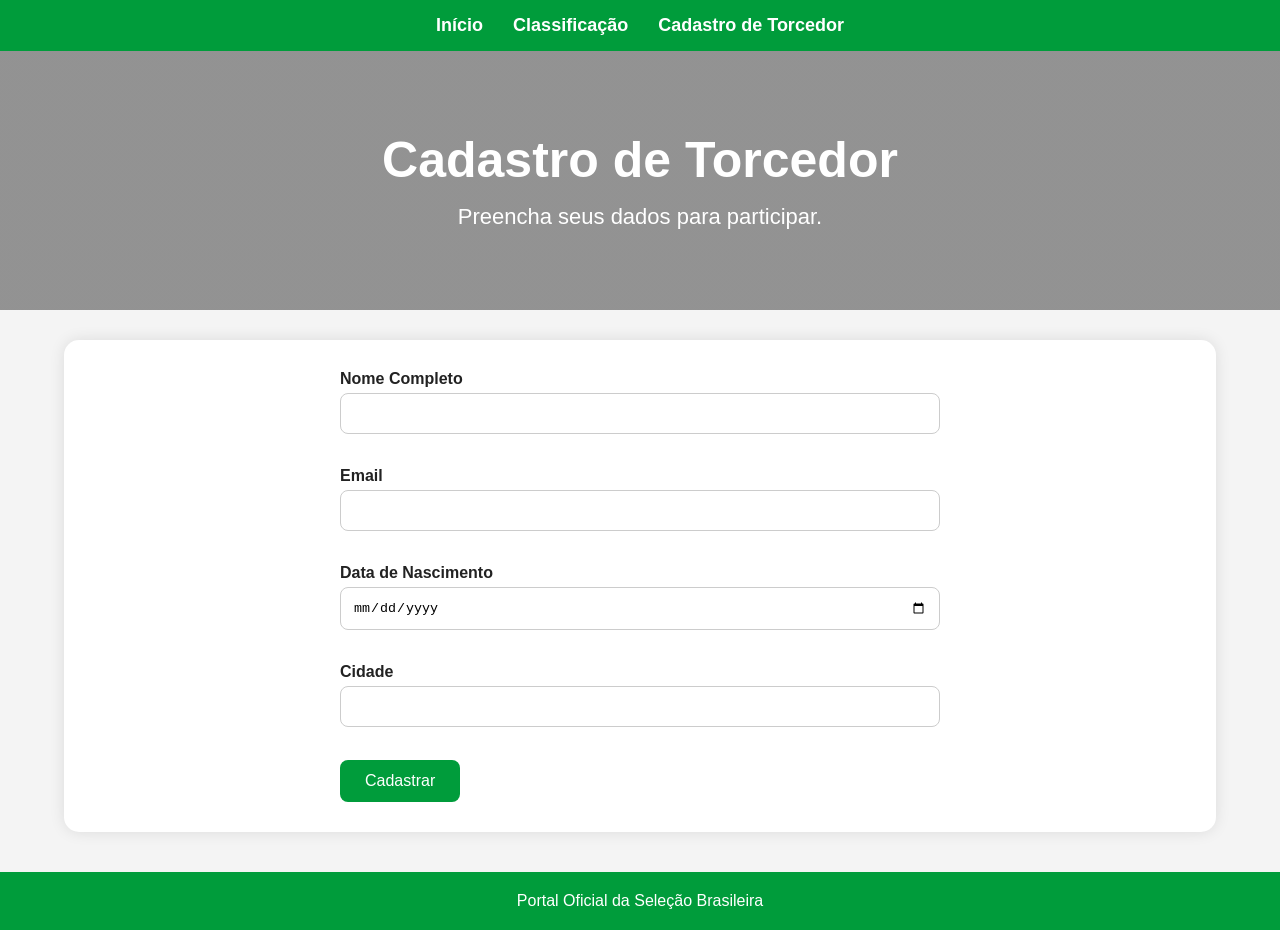
==== cadastro.html @ 6d5a2802 "final" ====
<html lang="pt-BR">
<head>
    <meta charset="UTF-8">
    <meta name="viewport" content="width=device-width, initial-scale=1.0">
    <title>Cadastro de Torcedor</title>

<link rel="stylesheet" href="css/style.css">

</head>
<body>

<nav>
    <ul>
        <li><a href="index.html">Início</a></li>
        <li><a href="classificacao.html">Classificação</a></li>
        <li><a href="cadastro.html">Cadastro de Torcedor</a></li>
    </ul>
</nav>

<header>
    <h1>Cadastro de Torcedor</h1>
    <p>Preencha seus dados para participar.</p>
</header>

<main>

    <section>

        <form onsubmit="salvarDados(event)">

            <label>Nome Completo</label><br>
            <input type="text"
                   id="nome"
                   required
                   onfocus="foco(this)"
                   onblur="sair(this)"
                   onkeyup="digitarNome()"><br><br>

            <label>Email</label><br>
            <input type="email"
                   id="email"
                   required
                   onfocus="foco(this)"
                   onblur="sair(this)"><br><br>

            <label>Data de Nascimento</label><br>
            <input type="date"
                   id="nascimento"
                   required
                   onchange="mostrarData()"><br><br>

            <label>Cidade</label><br>
            <input type="text"
                   id="cidade"
                   required><br><br>

            <button type="submit">
                Cadastrar
            </button>

        </form>

        <p id="mensagem"></p>

    </section>

</main>

<footer>
    <p>Portal Oficial da Seleção Brasileira</p>
</footer>

<script src="js/script.js"></script>

</body>
</html>
---- css/style.css ----
*{
    margin:0;
    padding:0;
    box-sizing:border-box;
}

body{
    font-family:Arial, Helvetica, sans-serif;
    background:#f4f4f4;
    color:#222;
}

nav{
    background:#009c3b;
    padding:15px;
    position:sticky;
    top:0;
}

nav ul{
    display:flex;
    justify-content:center;
    list-style:none;
    gap:30px;
}

nav a{
    color:white;
    text-decoration:none;
    font-weight:bold;
    font-size:18px;
    transition:0.3s;
}

nav a:hover{
    color:#ffdf00;
}

header{
    background:linear-gradient(rgba(0,0,0,0.4),rgba(0,0,0,0.4)),
    url("https://images.unsplash.com/photo-1517927033932-b3d18e61fb3a?q=80&w=1200");
    background-size:cover;
    background-position:center;
    color:white;
    text-align:center;
    padding:80px 20px;
}

header h1{
    font-size:50px;
    margin-bottom:15px;
}

header p{
    font-size:22px;
}

section{
    width:90%;
    max-width:1200px;
    margin:30px auto;
    background:white;
    padding:30px;
    border-radius:15px;
    box-shadow:0 0 15px rgba(0,0,0,0.1);
}

section h2{
    text-align:center;
    margin-bottom:25px;
    color:#009c3b;
}

.cards{
    display:flex;
    flex-wrap:wrap;
    justify-content:center;
    gap:25px;
}

.card{
    width:220px;
    background:#fff;
    border-radius:15px;
    overflow:hidden;
    box-shadow:0 5px 15px rgba(0,0,0,0.15);
    transition:0.3s;
}

.card:hover{
    transform:translateY(-8px);
}

.card img{
    width:100%;
    height:220px;
    object-fit:cover;
}

.card h3{
    text-align:center;
    color:#009c3b;
    padding-top:10px;
}

.card p{
    padding:15px;
    text-align:center;
}

table{
    width:100%;
    border-collapse:collapse;
}

th{
    background:#009c3b;
    color:white;
}

th,td{
    padding:15px;
    text-align:center;
    border:1px solid #ddd;
}

tr:nth-child(even){
    background:#f8f8f8;
}

tr:hover{
    background:#fff7cc;
}

form{
    max-width:600px;
    margin:auto;
}

label{
    font-weight:bold;
}

input{
    width:100%;
    padding:12px;
    margin-top:5px;
    margin-bottom:15px;
    border:1px solid #ccc;
    border-radius:8px;
}

button{
    background:#009c3b;
    color:white;
    border:none;
    padding:12px 25px;
    border-radius:8px;
    cursor:pointer;
    font-size:16px;
    transition:0.3s;
}

button:hover{
    background:#00782e;
}

#resultado{
    font-size:20px;
    line-height:2;
}

footer{
    background:#009c3b;
    color:white;
    text-align:center;
    padding:20px;
    margin-top:40px;
}
.escudo{
    text-align:center;
}

.logo-brasil{
    width:220px;
    height:auto;
    border-radius:10px;
    margin-bottom:20px;
}

.escudo p{
    max-width:700px;
    margin:auto;
    line-height:1.6;
}
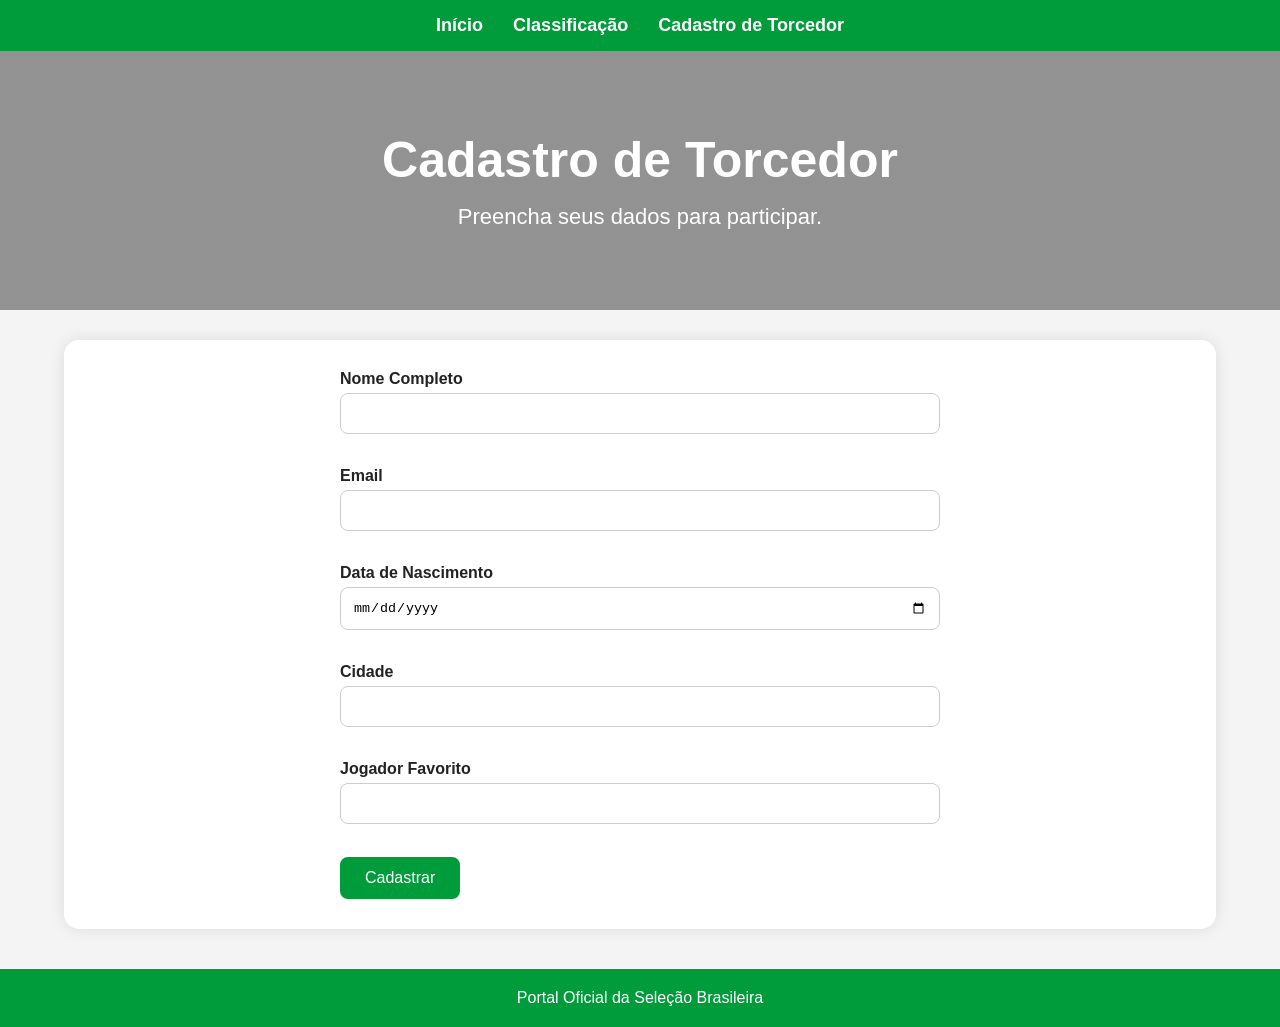
==== commit 024a1853: "1" ====
--- a/cadastro.html
+++ b/cadastro.html
@@ -54,6 +54,11 @@
                    id="cidade"
                    required><br><br>
 
+                    <label>Jogador Favorito</label><br>
+            <input type="text"
+                   id="jogador_favorito"
+                   required><br><br>
+
             <button type="submit">
                 Cadastrar
             </button>
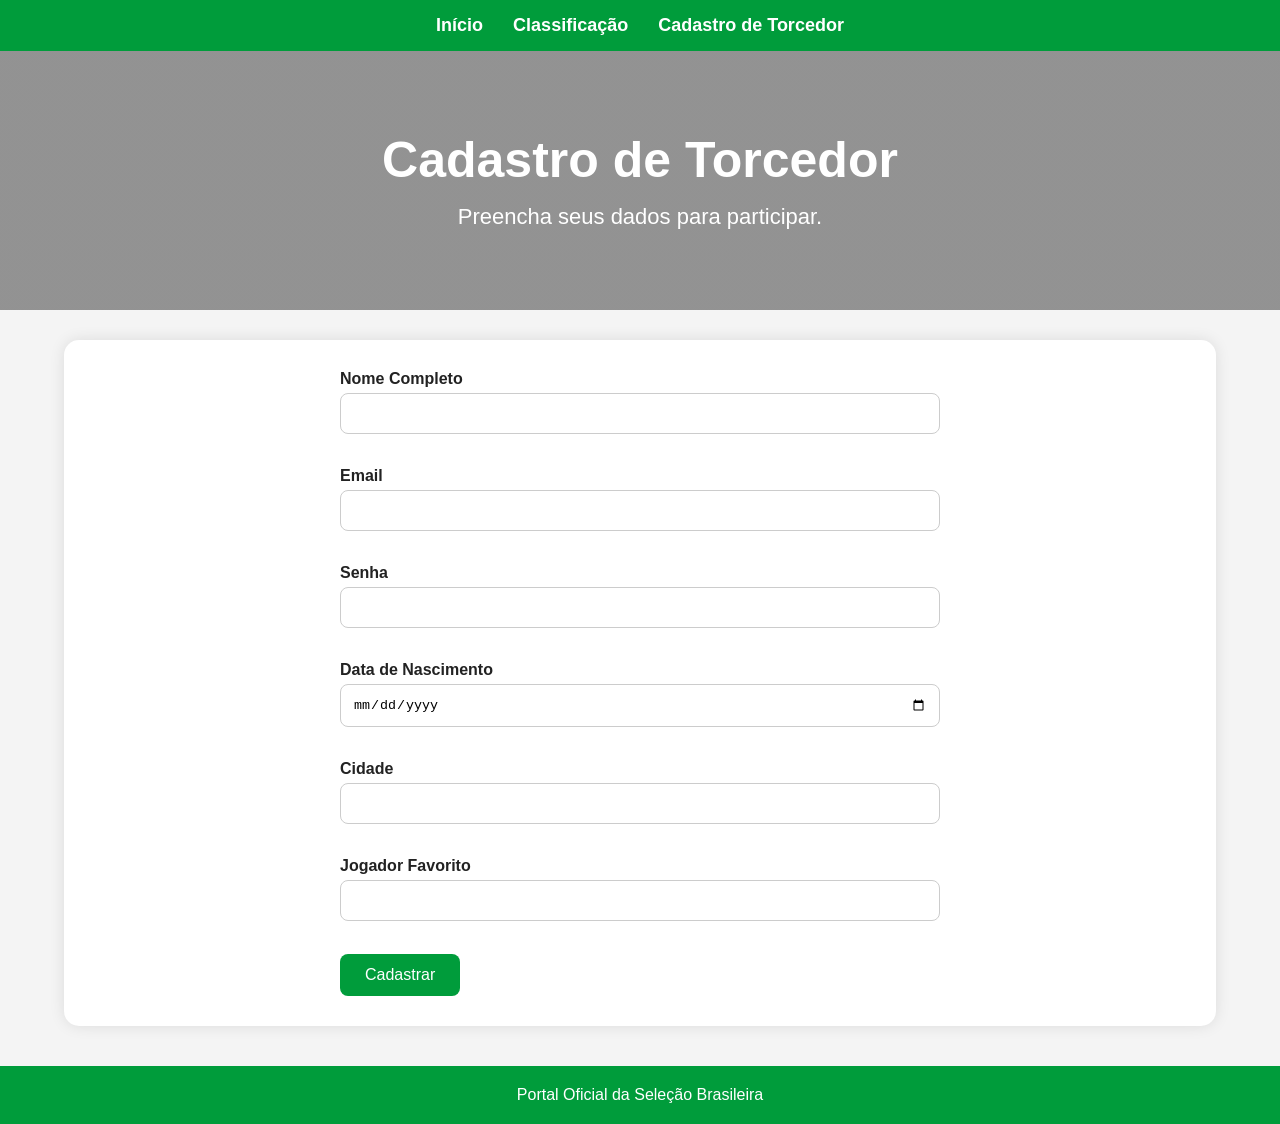
==== commit d932445f: "final" ====
--- a/cadastro.html
+++ b/cadastro.html
@@ -4,8 +4,7 @@
     <meta name="viewport" content="width=device-width, initial-scale=1.0">
     <title>Cadastro de Torcedor</title>
 
-<link rel="stylesheet" href="css/style.css">
-
+    <link rel="stylesheet" href="css/style.css">
 </head>
 <body>
 
@@ -24,50 +23,55 @@
 
 <main>
 
-    <section>
+<section>
 
-        <form onsubmit="salvarDados(event)">
+<form>
 
-            <label>Nome Completo</label><br>
-            <input type="text"
-                   id="nome"
-                   required
-                   onfocus="foco(this)"
-                   onblur="sair(this)"
-                   onkeyup="digitarNome()"><br><br>
+    <label>Nome Completo</label><br>
+    <input type="text"
+           id="nome"
+           required
+           onfocus="foco(this)"
+           onblur="sair(this)"
+           onkeyup="digitarNome()"><br><br>
 
-            <label>Email</label><br>
-            <input type="email"
-                   id="email"
-                   required
-                   onfocus="foco(this)"
-                   onblur="sair(this)"><br><br>
+    <label>Email</label><br>
+    <input type="email"
+           id="email"
+           required
+           onfocus="foco(this)"
+           onblur="sair(this)"><br><br>
 
-            <label>Data de Nascimento</label><br>
-            <input type="date"
-                   id="nascimento"
-                   required
-                   onchange="mostrarData()"><br><br>
+    <label>Senha</label><br>
+    <input type="password"
+           id="senha"
+           required><br><br>
 
-            <label>Cidade</label><br>
-            <input type="text"
-                   id="cidade"
-                   required><br><br>
+    <label>Data de Nascimento</label><br>
+    <input type="date"
+           id="nascimento"
+           required
+           onchange="mostrarData()"><br><br>
 
-                    <label>Jogador Favorito</label><br>
-            <input type="text"
-                   id="jogador_favorito"
-                   required><br><br>
+    <label>Cidade</label><br>
+    <input type="text"
+           id="cidade"
+           required><br><br>
 
-            <button type="submit">
-                Cadastrar
-            </button>
+    <label>Jogador Favorito</label><br>
+    <input type="text"
+           id="jogador_favorito"
+           required><br><br>
 
-        </form>
+    <button type="submit" id="btnEnviar">
+        Cadastrar
+    </button>
 
-        <p id="mensagem"></p>
+</form>
 
-    </section>
+<p id="mensagem"></p>
+
+</section>
 
 </main>
 
@@ -78,4 +82,4 @@
 <script src="js/script.js"></script>
 
 </body>
-</html>
+</html>
